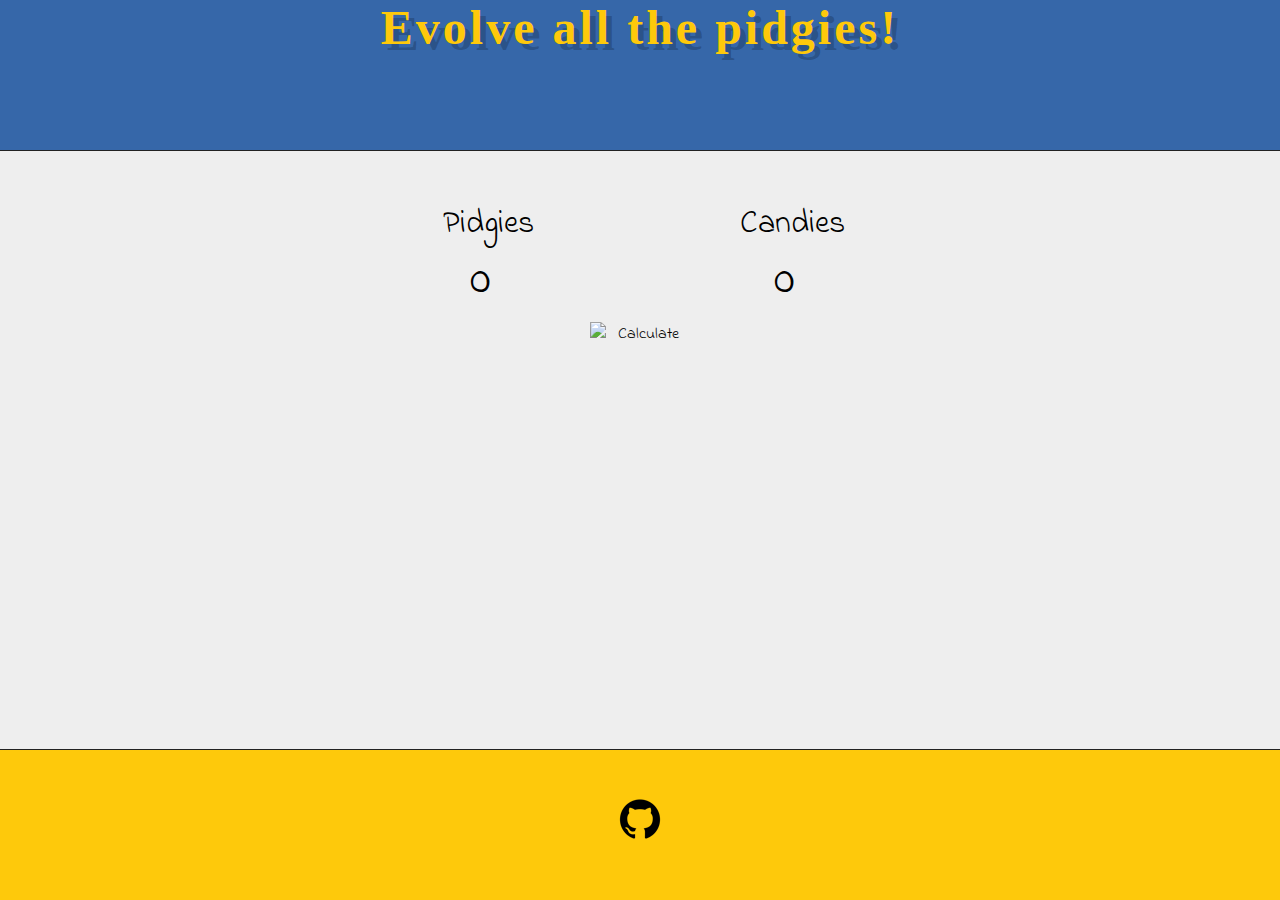
==== index.html @ 48f3aabf "Make Pokeball spin and sticky footer." ====
<!DOCTYPE html>
<html lang="en">

<head>
    <meta charset="UTF-8">
    <title>Evolve all the pidgies!</title>
    <link href='https://fonts.googleapis.com/css?family=Indie+Flower' rel='stylesheet' type='text/css'>
    <link rel="stylesheet" type="text/css" href="css/pidgies.css" />
</head>

<body>
    <header>
        <h1>Evolve all the pidgies!</h1>
    </header>
    <section class="main-content">
        <form action="">
            <div class="input-container">
                <label>Pidgies</label>
                <input type="number" id="txtPidgies" value="0" />
            </div>
            <div class="input-container">
                <label>Candies</label>
                <input type="number" id="txtCandies" value="0" />
            </div>

            <img src="img/pokeball.png" id="btnCalc" alt="Calculate" />

            <div id="output">
                <p id="outTransfer"></p>
                <p id="outEvolve"></p>
            </div>
        </form>
    </section>
    <footer>
        <p>
            <a href="http://github.com/carpjaco/pidgies">
                <img src="img/github.png" alt="Github" id="git-link" />
            </a>
        </p>
    </footer>

    <script src="js/pidgy.js"></script>
    <script src="js/app.js"></script>
</body>

</html>
---- css/pidgies.css ----
@font-face {
    font-family: 'PokemonFont';
    src: url('../font/pokemon-solid.ttf');
}

* {
    font-family: 'Indie Flower', cursive;
}

body {
    display: flex;
    min-height: 100vh;
    flex-direction: column;
    margin: 0;
    background-color: #eee;
    text-align: center;
}

header {
    margin: 0;
    height: 150px;
    background-color: #3667A9;
    padding: 30px auto 30px auto;
    border-bottom: 1px solid #222;
}

section.main-content {
    flex: 1;
    padding: 50px;
}

footer {
    margin: 25px 0 0 0;
    padding: 25px;
    height: 100px;
    border-top: 1px solid #222;
    font-size: 0.75em;
    background-color: #FEC90B;
}

header > h1 {
    padding: 0;
    margin: 0;
    font-size: 3em;
    letter-spacing: 3px;
    color: #FEC90B;
    text-shadow: 6px 6px 0px rgba(0,0,0,0.2);
    font-family: 'PokemonFont';
}

input[type='number'] {
    width: 100px;
    height: 60px;
    font-size: 3em;
    padding: 2px;
    text-align: center;
    background: transparent;
    -webkit-appearance: none;
    outline: none;
    box-shadow: none;
    border: none;

}

label {
    display: block;
    font-size: 2em;
}

.input-container {
    display: inline-block;
    width: 300px;
    text-align: center;
}

#btnCalc {
    display: block;
    width: 100px;
    height: 100px;
    margin: 10px auto;
}

#output {
    font-size: 2em;
}

#git-link {
    width: 64px;
    height: 64px;
}

.spin-image {
    -webkit-animation: spin 0.5s linear;
       -moz-animation: spin 0.5s linear;
            animation: spin 0.5s linear;
}

@-moz-keyframes spin { 100% { -moz-transform: rotate(360deg); } }
@-webkit-keyframes spin { 100% { -webkit-transform: rotate(360deg); } }
@keyframes spin { 100% { -webkit-transform: rotate(360deg); transform:rotate(360deg); } }
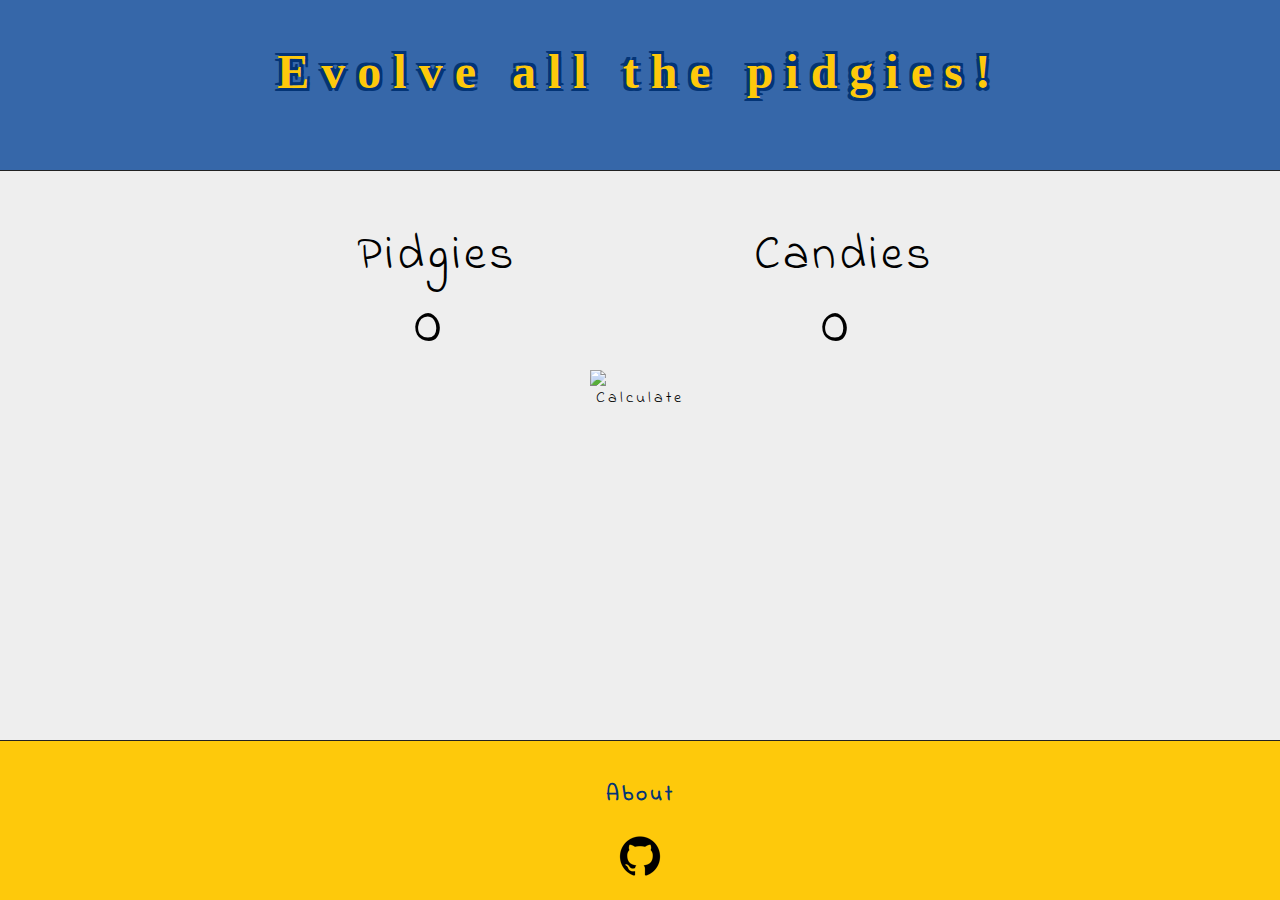
==== commit bed6770f: "Add code to get numpad input on phones" ====
--- a/index.html
+++ b/index.html
@@ -10,33 +10,30 @@
 
 <body>
     <header>
-        <h1>Evolve all the pidgies!</h1>
+        <h1>
+            <a href="index.html">Evolve all the pidgies!</a>
+        </h1>
     </header>
-    <section class="main-content">
-        <form action="">
+    <main>
+        <form>
             <div class="input-container">
                 <label>Pidgies</label>
-                <input type="number" id="txtPidgies" value="0" />
+                <input type="number" id="txtPidgies" value="0" pattern=”[0-9]*/>
             </div>
             <div class="input-container">
                 <label>Candies</label>
-                <input type="number" id="txtCandies" value="0" />
+                <input type="number" id="txtCandies" value="0" pattern=”[0-9]*/>
             </div>
 
             <img src="img/pokeball.png" id="btnCalc" alt="Calculate" />
-
-            <div id="output">
-                <p id="outTransfer"></p>
-                <p id="outEvolve"></p>
-            </div>
         </form>
-    </section>
+        <ul id="pidgyOutput"></ul>
+    </main>
     <footer>
-        <p>
-            <a href="http://github.com/carpjaco/pidgies">
-                <img src="img/github.png" alt="Github" id="git-link" />
-            </a>
-        </p>
+        <h3><a href="about.html">About</a></h3>
+        <a href="http://github.com/carpjaco/pidgies">
+            <img src="img/github.png" alt="Github" id="git-link" />
+        </a>
     </footer>
 
     <script src="js/pidgy.js"></script>
--- a/css/pidgies.css
+++ b/css/pidgies.css
@@ -14,17 +14,17 @@
     margin: 0;
     background-color: #eee;
     text-align: center;
+    letter-spacing: 3px;
 }
 
 header {
-    margin: 0;
+    background-color: #3667A9;
+    border-bottom: 1px solid #222;
+    padding: 10px;
     height: 150px;
-    background-color: #3667A9;
-    padding: 30px auto 30px auto;
-    border-bottom: 1px solid #222;
 }
 
-section.main-content {
+main {
     flex: 1;
     padding: 50px;
 }
@@ -32,26 +32,40 @@
 footer {
     margin: 25px 0 0 0;
     padding: 25px;
-    height: 100px;
+    height: 160px;
     border-top: 1px solid #222;
-    font-size: 0.75em;
+    font-size: 0.75rem;
     background-color: #FEC90B;
+    box-sizing: border-box;
 }
 
 header > h1 {
-    padding: 0;
-    margin: 0;
-    font-size: 3em;
-    letter-spacing: 3px;
+    padding: 30px;
+    font-size: 3rem;
+    letter-spacing: 12px;
+    line-height: 0;
     color: #FEC90B;
-    text-shadow: 6px 6px 0px rgba(0,0,0,0.2);
     font-family: 'PokemonFont';
+    text-shadow: 3px 3px 0 #033476,
+                 -3px 3px 0 #033476,
+                 3px -3px 0 #033476,
+                 -3px -3px 0 #033476;
+}
+
+h1 > a {
+    text-decoration: none;
+    color: inherit;
+    letter-spacing: inherit;
+    margin: inherit;
+    padding: inherit;
+    line-height: inherit;
+    font-family: inherit;
 }
 
 input[type='number'] {
-    width: 100px;
-    height: 60px;
-    font-size: 3em;
+    width: 125px;
+    height: 65px;
+    font-size: 4rem;
     padding: 2px;
     text-align: center;
     background: transparent;
@@ -59,17 +73,30 @@
     outline: none;
     box-shadow: none;
     border: none;
-
+    letter-spacing: 3px;
 }
 
 label {
     display: block;
-    font-size: 2em;
+    font-size: 3rem;
 }
+
+ul {
+    font-size: 2rem;
+    list-style: none;
+}
+
 
 .input-container {
     display: inline-block;
-    width: 300px;
+    width: 400px;
+    text-align: center;
+}
+
+footer a {
+    color: #033476;
+    font-size: 1.5em;
+    text-decoration: none;
     text-align: center;
 }
 
@@ -80,21 +107,41 @@
     margin: 10px auto;
 }
 
-#output {
-    font-size: 2em;
+#pidgyOutput {
+    text-align: left;
+    width: 800px;
 }
 
 #git-link {
     width: 64px;
     height: 64px;
+    margin: 0 auto 0 auto;
 }
 
 .spin-image {
-    -webkit-animation: spin 0.5s linear;
-       -moz-animation: spin 0.5s linear;
-            animation: spin 0.5s linear;
+    -webkit-animation: spin 0.25s linear;
+       -moz-animation: spin 0.25s linear;
+            animation: spin 0.25s linear;
 }
 
 @-moz-keyframes spin { 100% { -moz-transform: rotate(360deg); } }
 @-webkit-keyframes spin { 100% { -webkit-transform: rotate(360deg); } }
-@keyframes spin { 100% { -webkit-transform: rotate(360deg); transform:rotate(360deg); } }+@keyframes spin { 100% { -webkit-transform: rotate(360deg); transform:rotate(360deg); } }
+
+
+p {
+    text-align: justify;
+    font-family: "Trebuchet MS", Helvetica, sans-serif;
+    letter-spacing: 1px;
+    max-width: 600px;
+    margin: auto;
+    box-sizing: border-box;
+}
+
+p.faq {
+    font-weight: bold;
+}
+
+p.faq-answer {
+ padding-left: 20px;
+}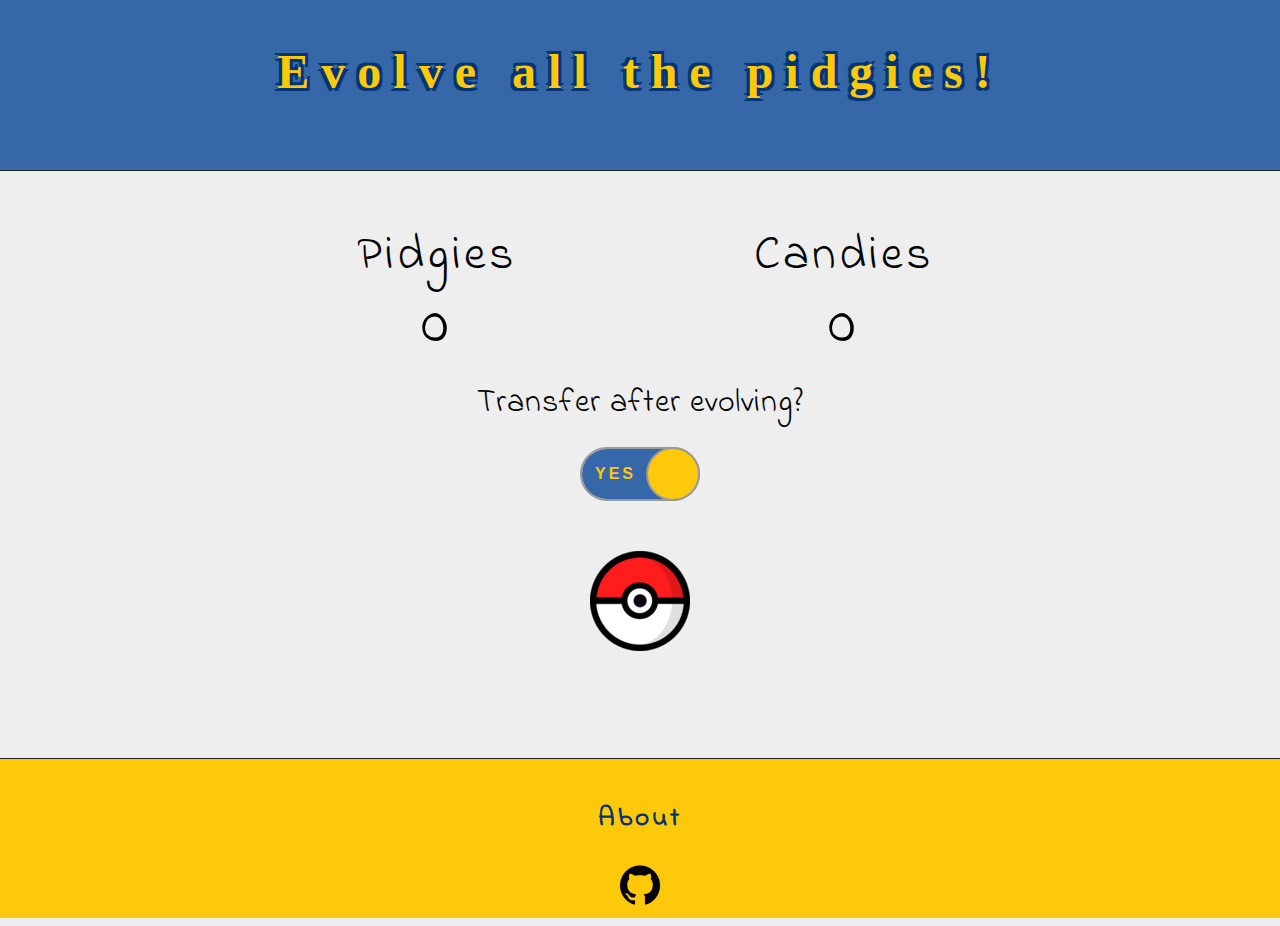
==== commit 937d7e19: "Made toggle switch bigger" ====
--- a/index.html
+++ b/index.html
@@ -17,20 +17,29 @@
     <main>
         <form>
             <div class="input-container">
-                <label>Pidgies</label>
-                <input type="number" id="txtPidgies" value="0" pattern=”[0-9]*/>
+                <label for="txtPidgies">Pidgies</label>
+                <input type="tel" id="txtPidgies" value="0" pattern=”[0-9]*/>
             </div>
             <div class="input-container">
-                <label>Candies</label>
-                <input type="number" id="txtCandies" value="0" pattern=”[0-9]*/>
+                <label for="txtCandies">Candies</label>
+                <input type="tel" id="txtCandies" value="0" pattern=”[0-9]*/>
             </div>
-
+            <p class="checkbox-label">Transfer after evolving?</p>
+            <div class="flipswitch-container">
+                <div class="onoffswitch">
+                    <input type="checkbox" name="onoffswitch" class="onoffswitch-checkbox" id="chkTransfer" checked>
+                    <label class="onoffswitch-label" for="myonoffswitch">
+                        <span class="onoffswitch-inner"></span>
+                        <span class="onoffswitch-switch"></span>
+                    </label>
+                </div>
+            </div>
             <img src="img/pokeball.png" id="btnCalc" alt="Calculate" />
         </form>
         <ul id="pidgyOutput"></ul>
     </main>
     <footer>
-        <h3><a href="about.html">About</a></h3>
+        <h2><a href="about.html">About</a></h2>
         <a href="http://github.com/carpjaco/pidgies">
             <img src="img/github.png" alt="Github" id="git-link" />
         </a>
--- a/css/pidgies.css
+++ b/css/pidgies.css
@@ -62,7 +62,7 @@
     font-family: inherit;
 }
 
-input[type='number'] {
+input[type='tel'] {
     width: 125px;
     height: 65px;
     font-size: 4rem;
@@ -81,11 +81,17 @@
     font-size: 3rem;
 }
 
+p.checkbox-label {
+    margin: 20px auto;
+    font-size: 2rem;
+    font-family: unset;
+    text-align: center;
+}
+
 ul {
     font-size: 2rem;
     list-style: none;
 }
-
 
 .input-container {
     display: inline-block;
@@ -104,7 +110,7 @@
     display: block;
     width: 100px;
     height: 100px;
-    margin: 10px auto;
+    margin: 50px auto 25px auto;
 }
 
 #pidgyOutput {
@@ -127,7 +133,6 @@
 @-moz-keyframes spin { 100% { -moz-transform: rotate(360deg); } }
 @-webkit-keyframes spin { 100% { -webkit-transform: rotate(360deg); } }
 @keyframes spin { 100% { -webkit-transform: rotate(360deg); transform:rotate(360deg); } }
-
 
 p {
     text-align: justify;
@@ -142,6 +147,87 @@
     font-weight: bold;
 }
 
+.flipswitch-container {
+    width: 120px;
+    margin: auto;
+}
+
 p.faq-answer {
- padding-left: 20px;
+    padding-left: 20px;
+}
+
+.onoffswitch {
+    position: relative; width: 120px;
+    -webkit-user-select:none; 
+    -moz-user-select:none; 
+    -ms-user-select: none;
+    user-select: none;
+}
+
+.onoffswitch-checkbox {
+    display: none;
+}
+
+.onoffswitch-label {
+    display: block; 
+    overflow: hidden; 
+    cursor: pointer;
+    border: 2px solid #999999; 
+    border-radius: 50px;
+}
+
+.onoffswitch-inner {
+    display: block; 
+    width: 200%;
+    margin-left: -100%;
+    transition: margin 0.3s ease-in 0s;
+}
+
+.onoffswitch-inner:before, .onoffswitch-inner:after {
+    display: block; 
+    float: left; 
+    width: 50%; 
+    height: 50px; 
+    padding: 0; 
+    line-height: 50px;
+    font-size: 16px; 
+    color: white; 
+    font-family: Trebuchet, Arial, sans-serif; 
+    font-weight: bold;
+    box-sizing: border-box;
+}
+
+.onoffswitch-inner:before {
+    content: "YES";
+    padding-left: 13px;
+    background-color: #3667A9; 
+    color: #FEC90B;
+    display: flex;
+}
+
+.onoffswitch-inner:after {
+    content: "NO";
+    padding-right: 13px;
+    background-color: #EEEEEE; 
+    color: #999999;
+    text-align: right;
+}
+.onoffswitch-switch {
+    display: block; 
+    width: 50px; 
+    margin: 0px;
+    background: #FEC90B;
+    position: absolute; 
+    top: 0; 
+    bottom: 0;
+    right: 66px;
+    border: 2px solid #999999;
+    border-radius: 50px;
+    transition: all 0.3s ease-in 0s; 
+}
+.onoffswitch-checkbox:checked + .onoffswitch-label .onoffswitch-inner {
+    margin-left: 0;
+}
+.onoffswitch-checkbox:checked + .onoffswitch-label .onoffswitch-switch {
+    right: 0px; 
 }